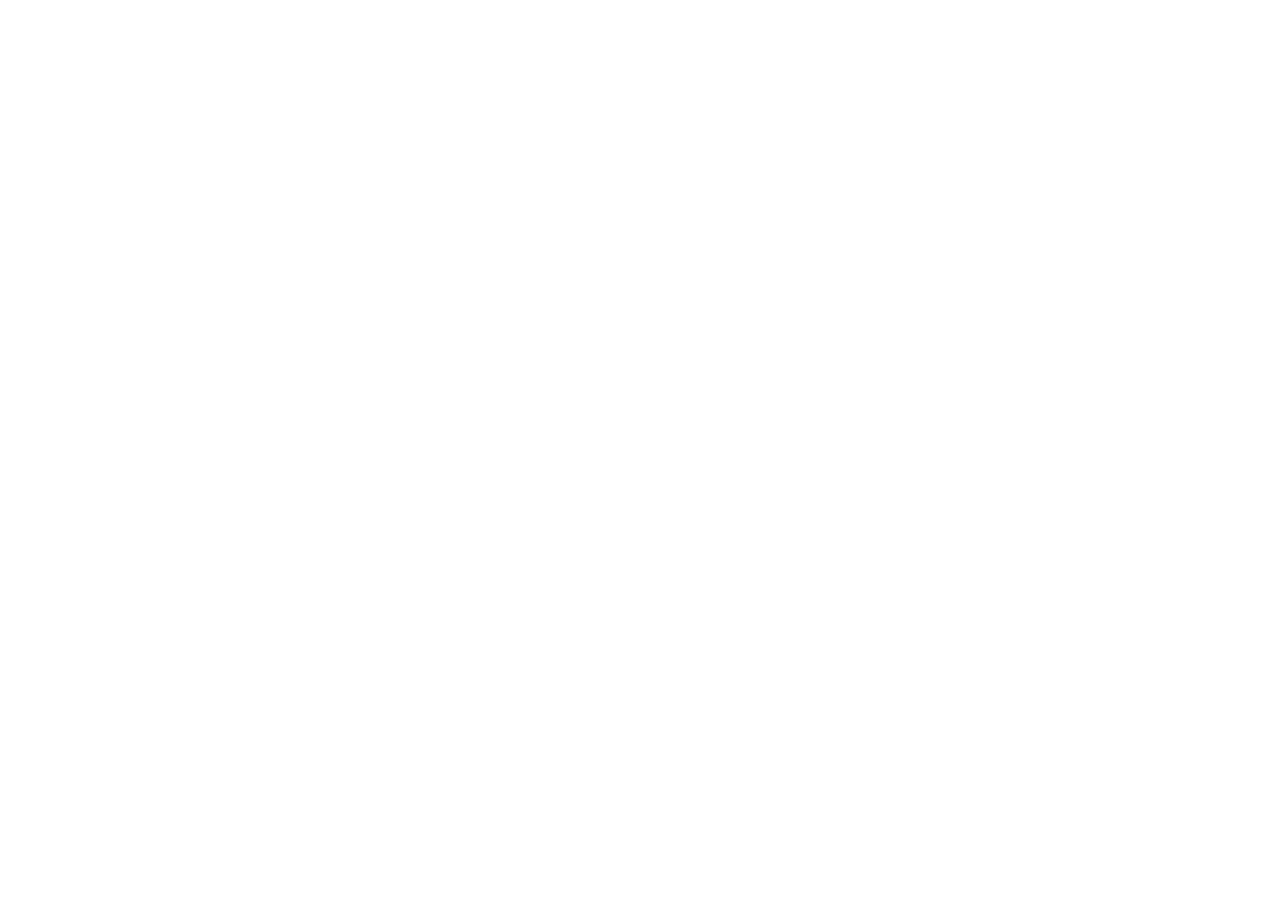
==== newsletter.html @ 03b77d30 "first commit" ====
<!DOCTYPE html>
<html lang="en">
<head>
    <meta charset="UTF-8">
    <meta http-equiv="X-UA-Compatible" content="IE=edge">
    <meta name="viewport" content="width=device-width, initial-scale=1.0">
    <title>Document</title>
</head>
<body>
    
</body>
</html>
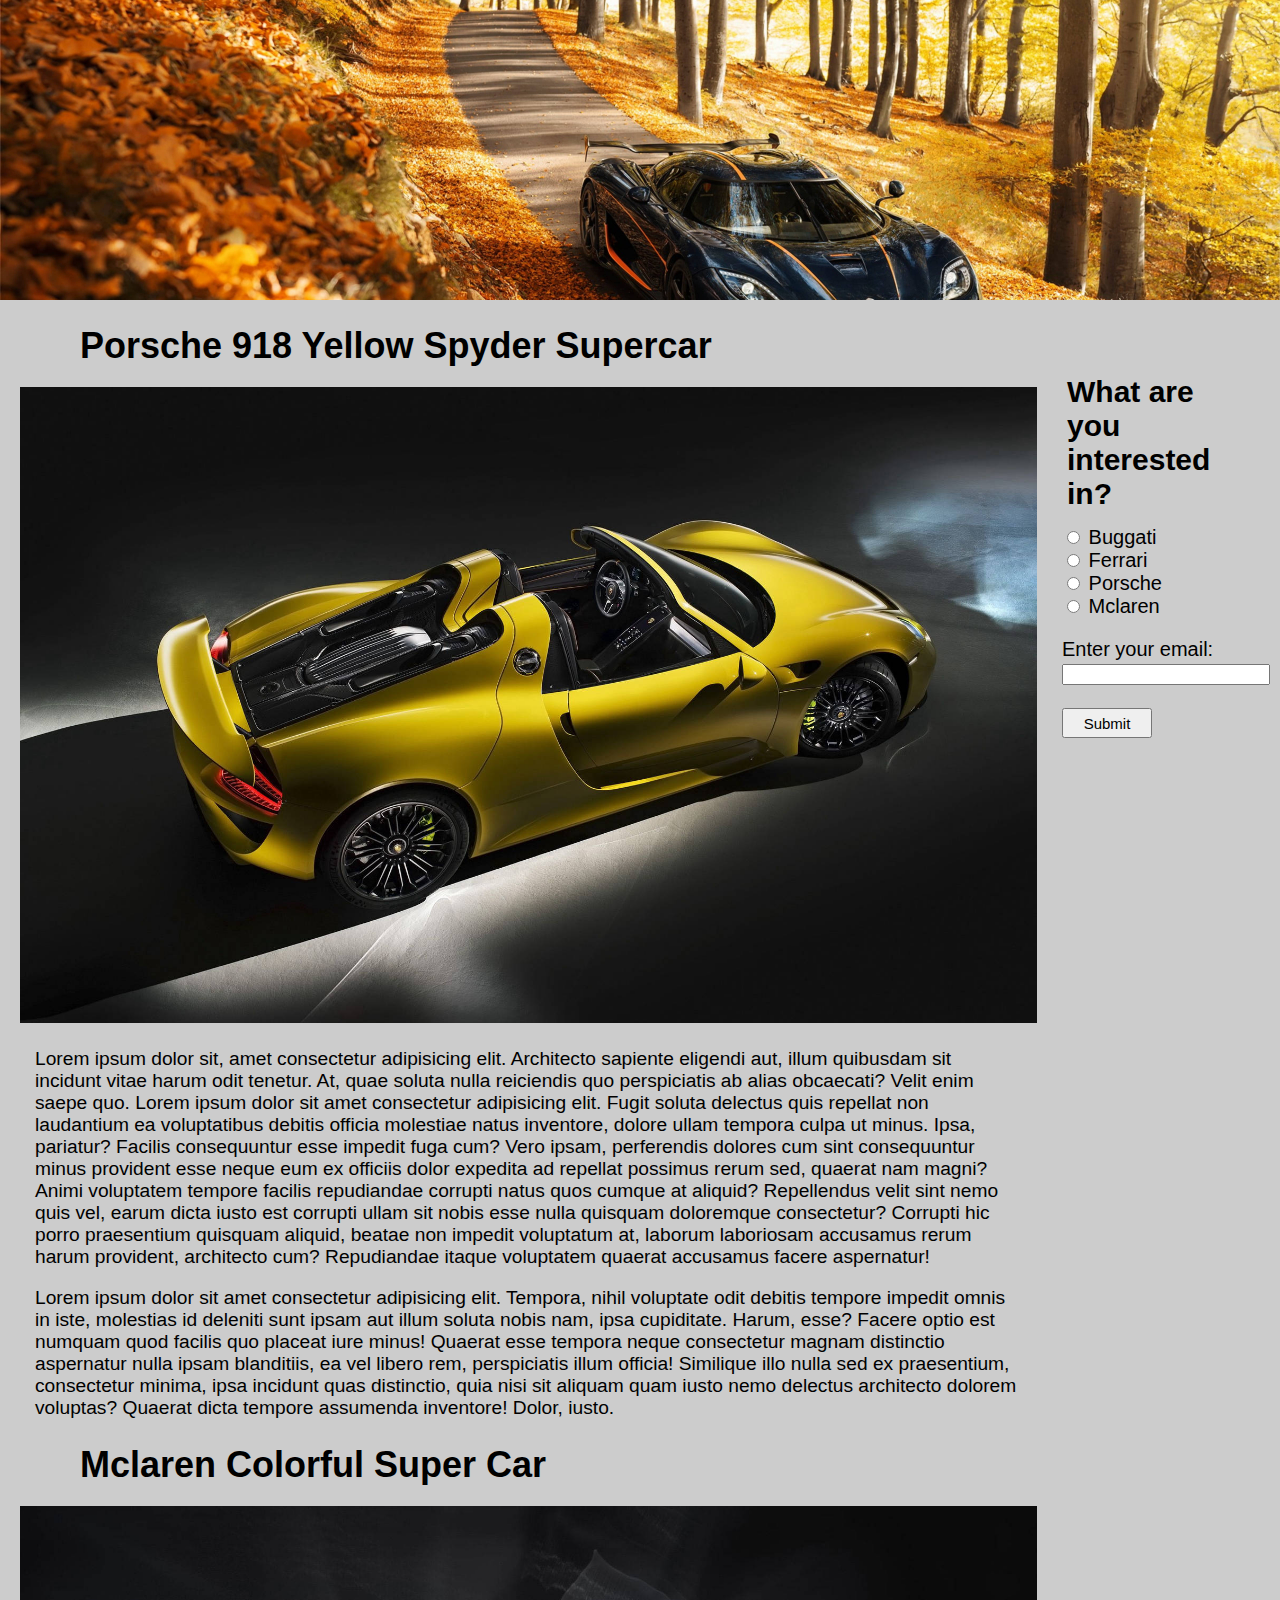
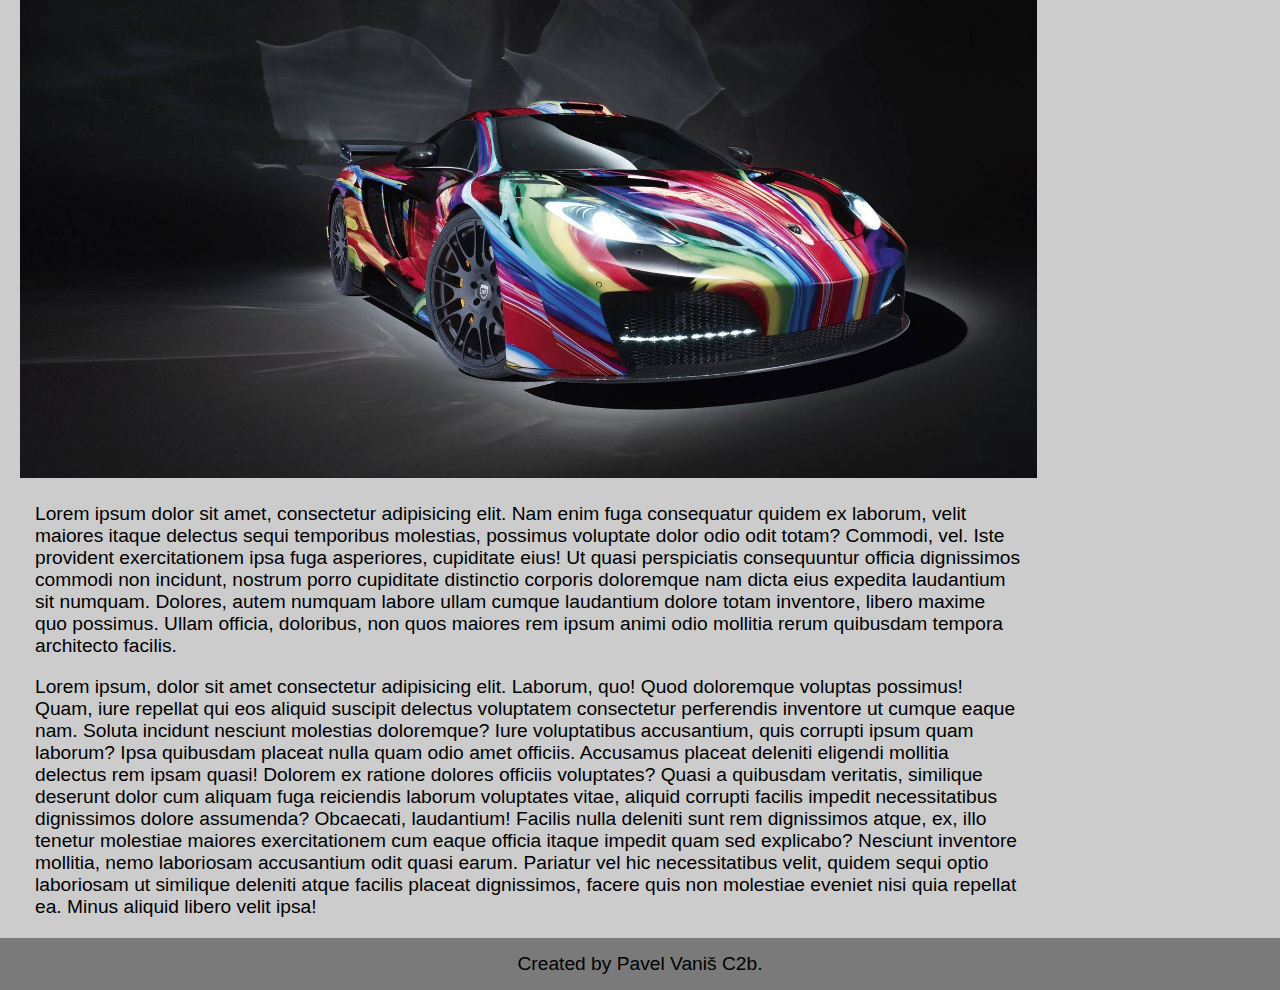
==== commit 7c2e1f54: "newslatter upadte" ====
--- a/newsletter.html
+++ b/newsletter.html
@@ -4,9 +4,85 @@
     <meta charset="UTF-8">
     <meta http-equiv="X-UA-Compatible" content="IE=edge">
     <meta name="viewport" content="width=device-width, initial-scale=1.0">
-    <title>Document</title>
+    <link rel="stylesheet" href="css/newsletter.css">
+    <title>Newsletter</title>
 </head>
 <body>
     
+    <header class="background-image" style="background-image:url(img/title-newslatter.jpg) ;">
+        
+    </header>
+
+    <main>
+        <div class="container">
+            <div class="container-title">
+                <h2>Porsche 918 Yellow Spyder Supercar</h2>
+                <img src="img/porchse-918-newsletter.jpg" alt="Porsche 918 Yellow" style="width:100% ;">
+            </div>
+            <div class="container-text">
+                <p>
+                    Lorem ipsum dolor sit, amet consectetur adipisicing elit. Architecto sapiente eligendi aut, illum quibusdam sit incidunt vitae harum odit tenetur. At, quae soluta nulla reiciendis quo perspiciatis ab alias obcaecati?
+                    Velit enim saepe quo. Lorem ipsum dolor sit amet consectetur adipisicing elit. Fugit soluta delectus quis repellat non laudantium ea voluptatibus debitis officia molestiae natus inventore, dolore ullam tempora culpa ut minus. Ipsa, pariatur?
+                    Facilis consequuntur esse impedit fuga cum? Vero ipsam, perferendis dolores cum sint consequuntur minus provident esse neque eum ex officiis dolor expedita ad repellat possimus rerum sed, quaerat nam magni?
+                    Animi voluptatem tempore facilis repudiandae corrupti natus quos cumque at aliquid? Repellendus velit sint nemo quis vel, earum dicta iusto est corrupti ullam sit nobis esse nulla quisquam doloremque consectetur? Corrupti hic porro praesentium quisquam aliquid, beatae non impedit voluptatum at, laborum laboriosam accusamus rerum harum provident, architecto cum? Repudiandae itaque voluptatem quaerat accusamus facere aspernatur!
+                </p>
+                <p>
+                    Lorem ipsum dolor sit amet consectetur adipisicing elit. Tempora, nihil voluptate odit debitis tempore impedit omnis in iste, molestias id deleniti sunt ipsam aut illum soluta nobis nam, ipsa cupiditate.
+                    Harum, esse? Facere optio est numquam quod facilis quo placeat iure minus! Quaerat esse tempora neque consectetur magnam distinctio aspernatur nulla ipsam blanditiis, ea vel libero rem, perspiciatis illum officia!
+                    Similique illo nulla sed ex praesentium, consectetur minima, ipsa incidunt quas distinctio, quia nisi sit aliquam quam iusto nemo delectus architecto dolorem voluptas? Quaerat dicta tempore assumenda inventore! Dolor, iusto.
+                </p>
+            </div>
+            
+            <div class="container-title">
+                <h2>Mclaren Colorful Super Car</h2>
+                <img src="img/mclaren-newslatter.jpg" alt="Mclaren Colorful Super Car" style="width:100% ;">
+            </div>
+            <div class="container-text">
+                <p>
+                    Lorem ipsum dolor sit amet, consectetur adipisicing elit. Nam enim fuga consequatur quidem ex laborum, velit maiores itaque delectus sequi temporibus molestias, possimus voluptate dolor odio odit totam? Commodi, vel.
+                    Iste provident exercitationem ipsa fuga asperiores, cupiditate eius! Ut quasi perspiciatis consequuntur officia dignissimos commodi non incidunt, nostrum porro cupiditate distinctio corporis doloremque nam dicta eius expedita laudantium sit numquam.
+                    Dolores, autem numquam labore ullam cumque laudantium dolore totam inventore, libero maxime quo possimus. Ullam officia, doloribus, non quos maiores rem ipsum animi odio mollitia rerum quibusdam tempora architecto facilis.
+                </p>
+                <p>
+                    Lorem ipsum, dolor sit amet consectetur adipisicing elit. Laborum, quo! Quod doloremque voluptas possimus! Quam, iure repellat qui eos aliquid suscipit delectus voluptatem consectetur perferendis inventore ut cumque eaque nam.
+                    Soluta incidunt nesciunt molestias doloremque? Iure voluptatibus accusantium, quis corrupti ipsum quam laborum? Ipsa quibusdam placeat nulla quam odio amet officiis. Accusamus placeat deleniti eligendi mollitia delectus rem ipsam quasi!
+                    Dolorem ex ratione dolores officiis voluptates? Quasi a quibusdam veritatis, similique deserunt dolor cum aliquam fuga reiciendis laborum voluptates vitae, aliquid corrupti facilis impedit necessitatibus dignissimos dolore assumenda? Obcaecati, laudantium!
+                    Facilis nulla deleniti sunt rem dignissimos atque, ex, illo tenetur molestiae maiores exercitationem cum eaque officia itaque impedit quam sed explicabo? Nesciunt inventore mollitia, nemo laboriosam accusantium odit quasi earum.
+                    Pariatur vel hic necessitatibus velit, quidem sequi optio laboriosam ut similique deleniti atque facilis placeat dignissimos, facere quis non molestiae eveniet nisi quia repellat ea. Minus aliquid libero velit ipsa!
+                </p>
+            </div>
+            
+        </div>
+
+        <div class="container container-form">
+            <h2>What are you interested in?</h2>
+
+            <form>
+                <input type="radio" id="buggati">
+                <label for="buggati">Buggati</label><br>
+                <input type="radio" id="ferrari">
+                <label for="ferrari">Ferrari</label><br>
+                <input type="radio" id="porsche">
+                <label for="porsche">Porsche</label><br>
+                <input type="radio" id="mclaren">
+                <label for="mclaren">Mclaren</label><br>
+                
+            </form>
+
+            <form >
+                <label for="email">Enter your email:</label><br>
+                <input type="email" id="email" name="email" class="email-form"><br><br>
+                <input type="submit" class="email-form-button">
+            </form>
+              
+        </div>
+        
+    </main>
+
+    <footer>
+        <p style="margin: unset; padding: 15px 0;">
+            Created by Pavel Vaniš C2b.
+        </p>
+    </footer>
 </body>
 </html>--- a/css/newsletter.css
+++ b/css/newsletter.css
@@ -0,0 +1,147 @@
+html {
+    background-color: rgba(0, 0, 0, 0.2);
+}
+
+body {
+    margin: unset;
+    font-family:'Gill Sans', 'Gill Sans MT', Calibri, 'Trebuchet MS', sans-serif;
+}
+
+.background-image {
+    background-repeat: no-repeat;
+    background-size: cover;
+    background-position: center;  
+}
+
+header {
+    position: relative;
+    height: 150px;
+}
+
+.container h2 {
+    margin: 15px 10px;
+}
+
+.container-text {
+    margin: 15px 10px;
+    margin-bottom: 35px;
+}
+
+form {
+    margin-left: 15px;
+    margin-bottom: 20px;
+}
+
+.container-form {
+    border-top-style: solid;
+    border-width: 1px;
+    border-color: rgba(255, 255, 255, 0.4);
+}
+
+footer {
+    text-align: center;
+    background: rgba(0, 0, 0, 0.4);
+}
+
+.container {
+    max-width: 1800px;
+}
+
+@media only screen and (min-width: 768px) {
+    .background-image {
+        height: 250px;
+    }
+    .container h2 {
+        margin: 15px 20px;
+    }
+    .container-title {
+        font-size: 22px;
+    }
+    .container-text {
+        margin: 15px 20px 30px 20px;
+        font-size: 20px;
+    }
+    .container-form {
+        margin:  0 10px 25px 10px;
+        font-size: 20px;      
+    }
+}
+
+@media only screen and (min-width: 1024px) {
+    .background-image {
+        height: 300px;
+    }
+    main {
+        display: flex;
+        margin-left: 20px;
+    }
+    .container-form {
+        margin-top: 60px;
+        border-style: none;
+    }
+    .container-title{
+        font-size: 1.5em;
+    }
+    .container-text {
+        font-size: 1.2em;
+    }
+    .container-title h2 {
+        margin: 25px 0 20px 60px;
+    }
+    .container-text {
+        margin: 15px;
+    }
+    footer {
+        font-size: 1.2rem;
+    }
+    .email-form {
+        width: 200px;
+        height: 15px;
+    }
+    .email-form-button {
+        width: 90px;
+        height: 30px;
+        font-size: 15px;
+    }
+}
+
+@media only screen and (min-width: 2000px) {
+    .background-image {
+        height: 300px;
+    }
+    main {
+        display: flex;
+        justify-content: space-between;
+        margin: 0 40px;
+    }
+    .container-form {
+        margin-top: 75px;
+        border-style: none;
+        font-size: 25px;
+    }
+    .email-form {
+        width: 300px;
+        height: 25px;
+    }
+    .email-form-button {
+        width: 150px;
+        height: 35px;
+        font-size: 17px;
+    }
+    .container-title{
+        font-size: 33px;
+    }
+    .container-text {
+        font-size: 25px;
+    }
+    .container-title h2 {
+        margin: 25px 0 20px 60px;
+    }
+    .container-text {
+        margin: 15px;
+    }
+    footer {
+        font-size: 1.2rem;
+        margin-top: 30px;
+    }
+}
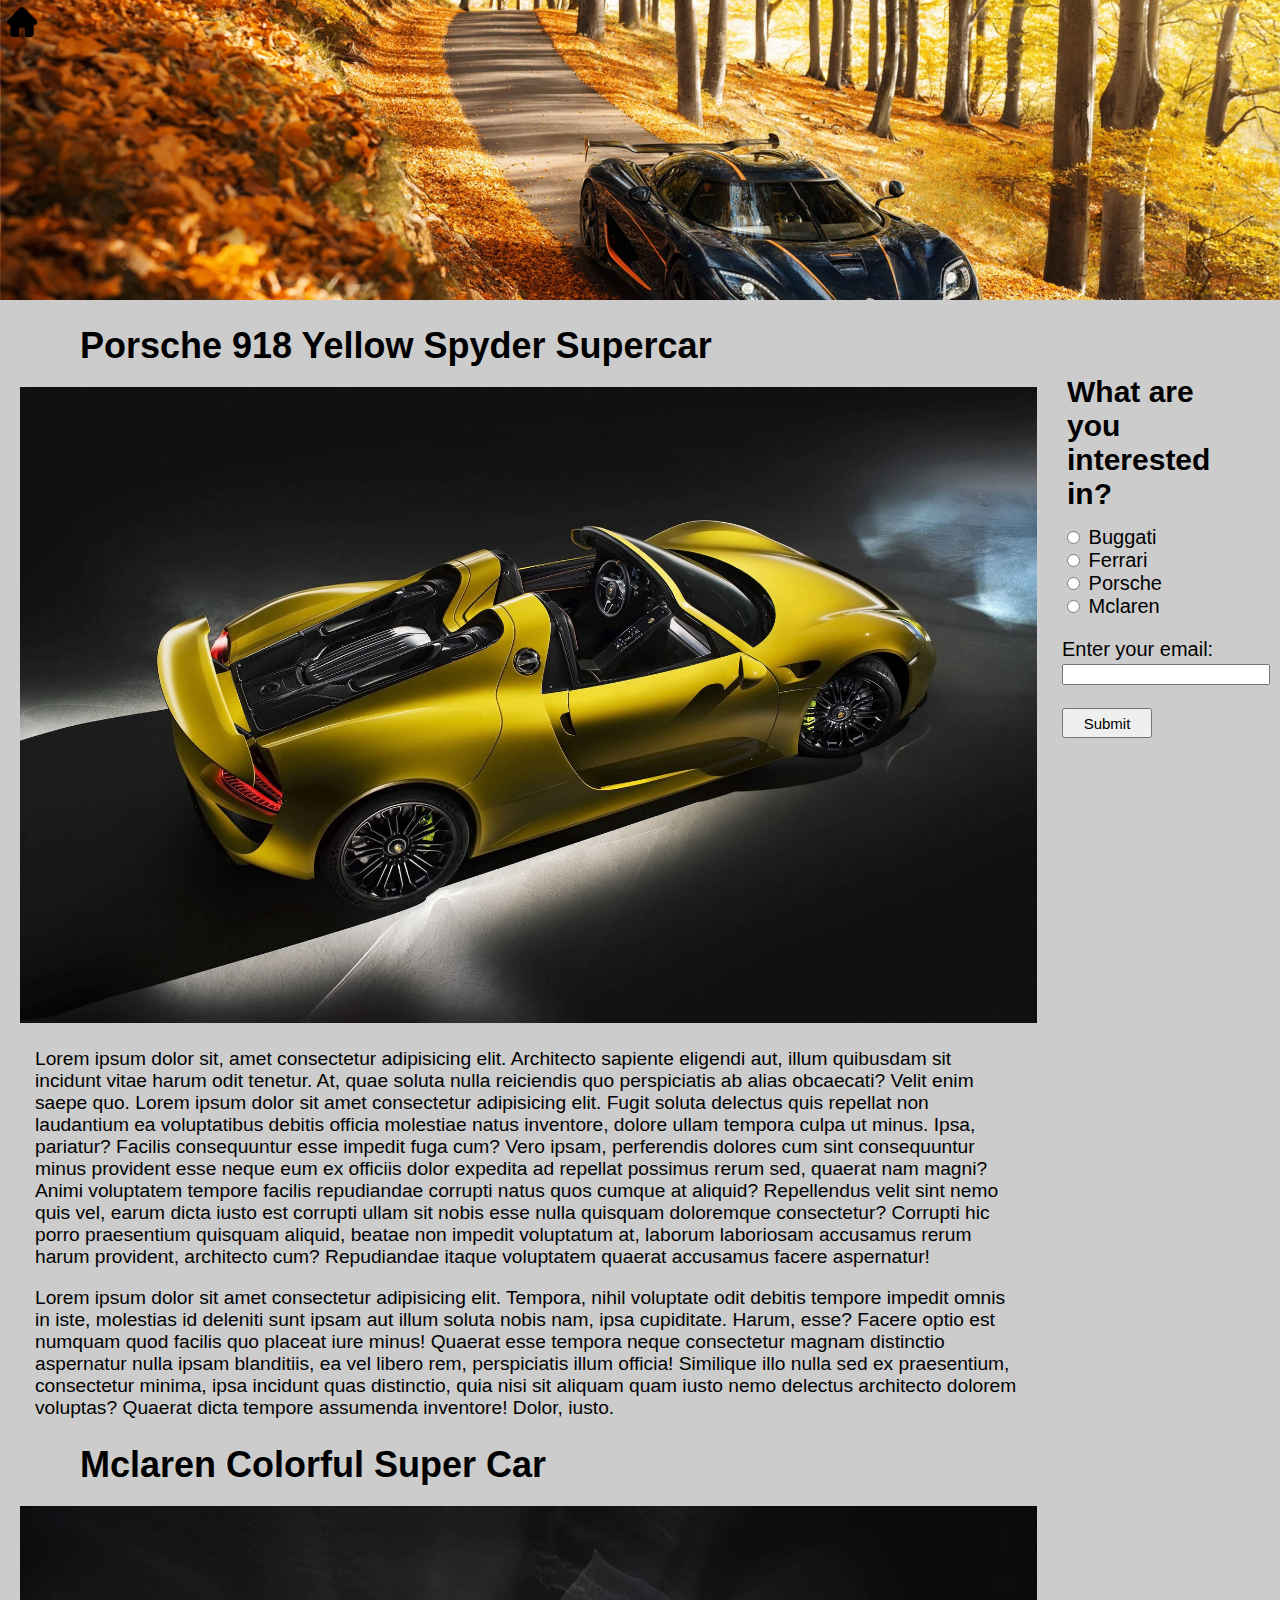
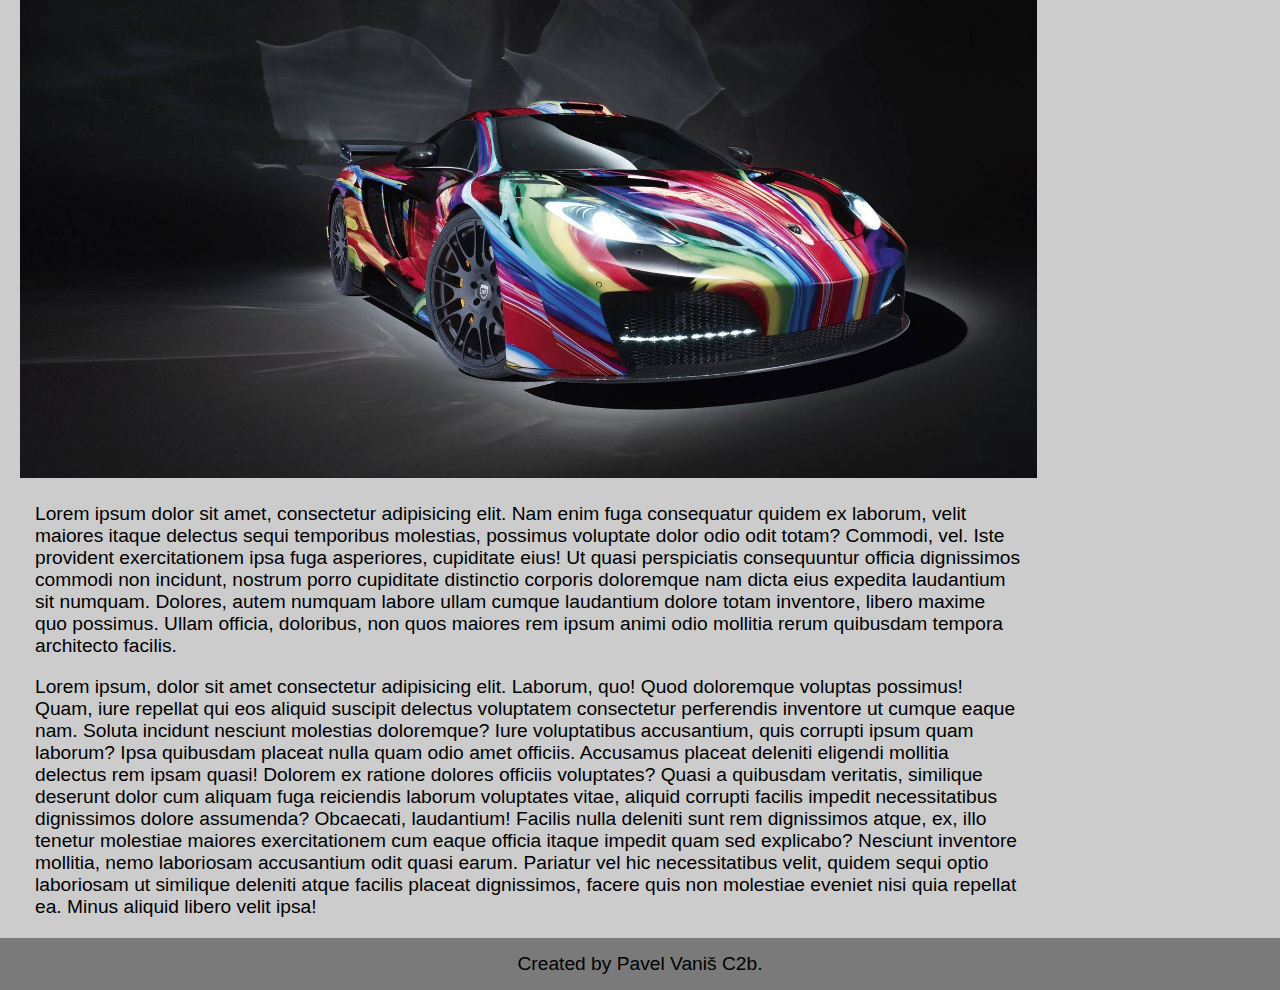
==== commit 5335aee9: "newsllater - link to homepage" ====
--- a/newsletter.html
+++ b/newsletter.html
@@ -10,7 +10,7 @@
 <body>
     
     <header class="background-image" style="background-image:url(img/title-newslatter.jpg) ;">
-        
+        <a href="index.html"><img src="img/home-fill.png" alt="homepage"></a>
     </header>
 
     <main>
--- a/css/newsletter.css
+++ b/css/newsletter.css
@@ -16,6 +16,14 @@
 header {
     position: relative;
     height: 150px;
+}
+
+header a img {
+    position: absolute;
+    top: 7px;
+    left: 7px;
+    height: 20px;
+    width: 20px;
 }
 
 .container h2 {
@@ -65,6 +73,12 @@
         margin:  0 10px 25px 10px;
         font-size: 20px;      
     }
+    header a img {
+        top: 7px;
+        left: 7px;
+        height: 25px;
+        width: 25px;
+    }
 }
 
 @media only screen and (min-width: 1024px) {
@@ -102,6 +116,12 @@
         width: 90px;
         height: 30px;
         font-size: 15px;
+    }
+    header a img {
+        left: 7px;
+        top: 7px;
+        height: 30px;
+        width: 30px;
     }
 }
 
@@ -144,4 +164,8 @@
         font-size: 1.2rem;
         margin-top: 30px;
     }
+    header a img {
+        height: 35px;
+        width: 35px;
+    }
 }
